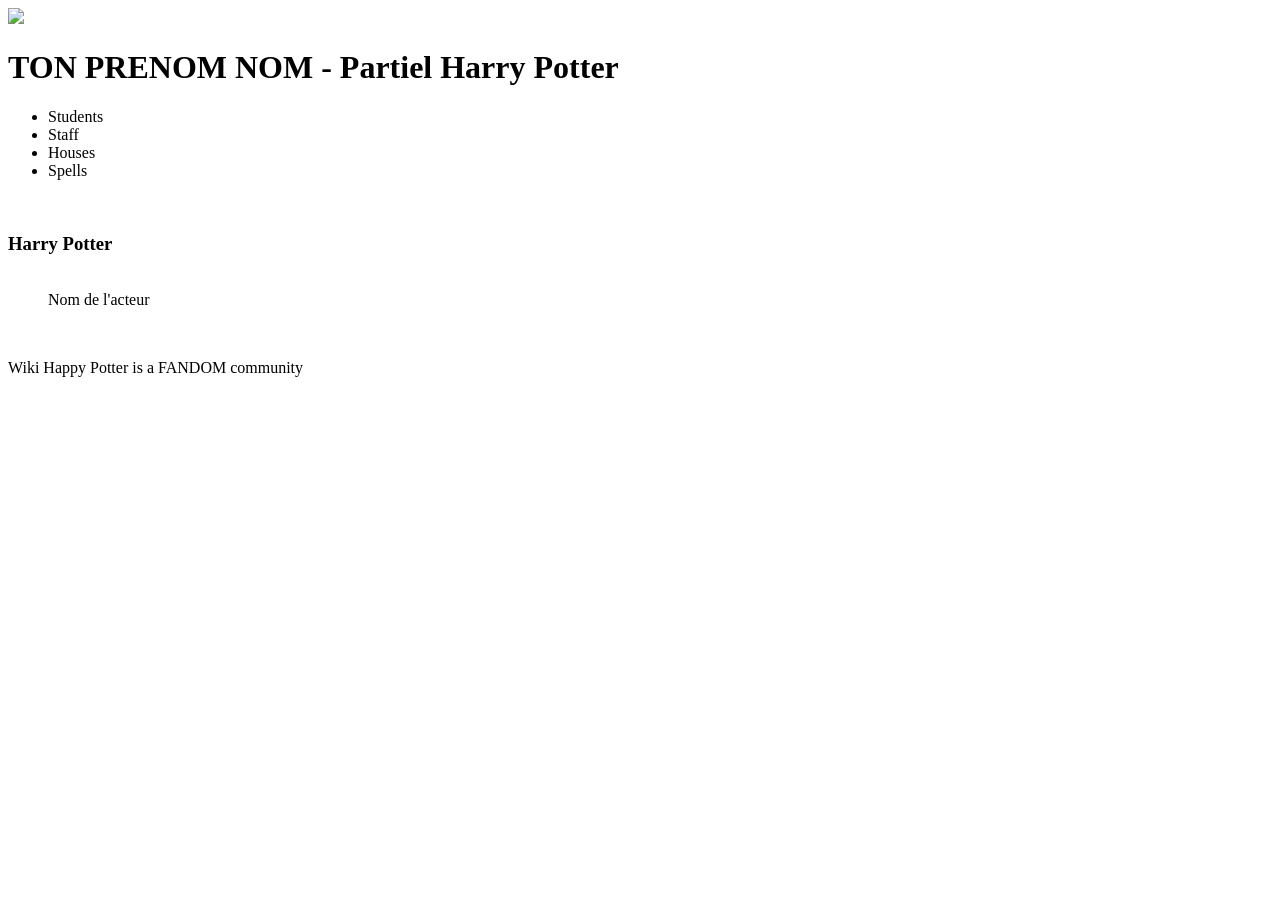
==== details.html @ 6d4cf0d5 "test" ====
<!DOCTYPE html>
<html lang="en">
  <head>
    <meta charset="UTF-8" />
    <meta name="viewport" content="width=device-width, initial-scale=1.0" />
        <link rel="stylesheet" href="./css/style.css" />
    <title>TON PRENOM NOM - Partiel Harry Potter</title>
  </head>
  <body class="page_perso">
    <header class="header">
      <div class="header__right">
        <a href="index.html">
        <img src="./images/logo/logo.png" />
    </a>
 </div>
      <div class="header__left">
        <h1>TON PRENOM NOM - Partiel Harry Potter</h1>
        <ul>
          <li>Students</li>
          <li>Staff</li>
          <li>Houses</li>
          <li>Spells</li>
        </ul>
        <img src="./images/menu.png" alt="" srcset="" />
      </div>
    </header>
    <main>
      <section>
        <h3>Harry Potter</h3>
        <div class="perso">
          <figure class="perso__left">
            <img src="./images/characters/harry.webp" alt="" srcset="" />
            <figcaption>Nom de l'acteur</figcaption>
          </figure>
          <div class="perso__right">
            
        </div>
      </section>
      <section class="house__perso">
        <img src="./images/logo/Gryffindor.png" alt="" srcset="" />
      </section>
    </main>
    <footer>
      <p>Wiki Happy Potter is a FANDOM community</p>
    </footer>
  </body>
</html>
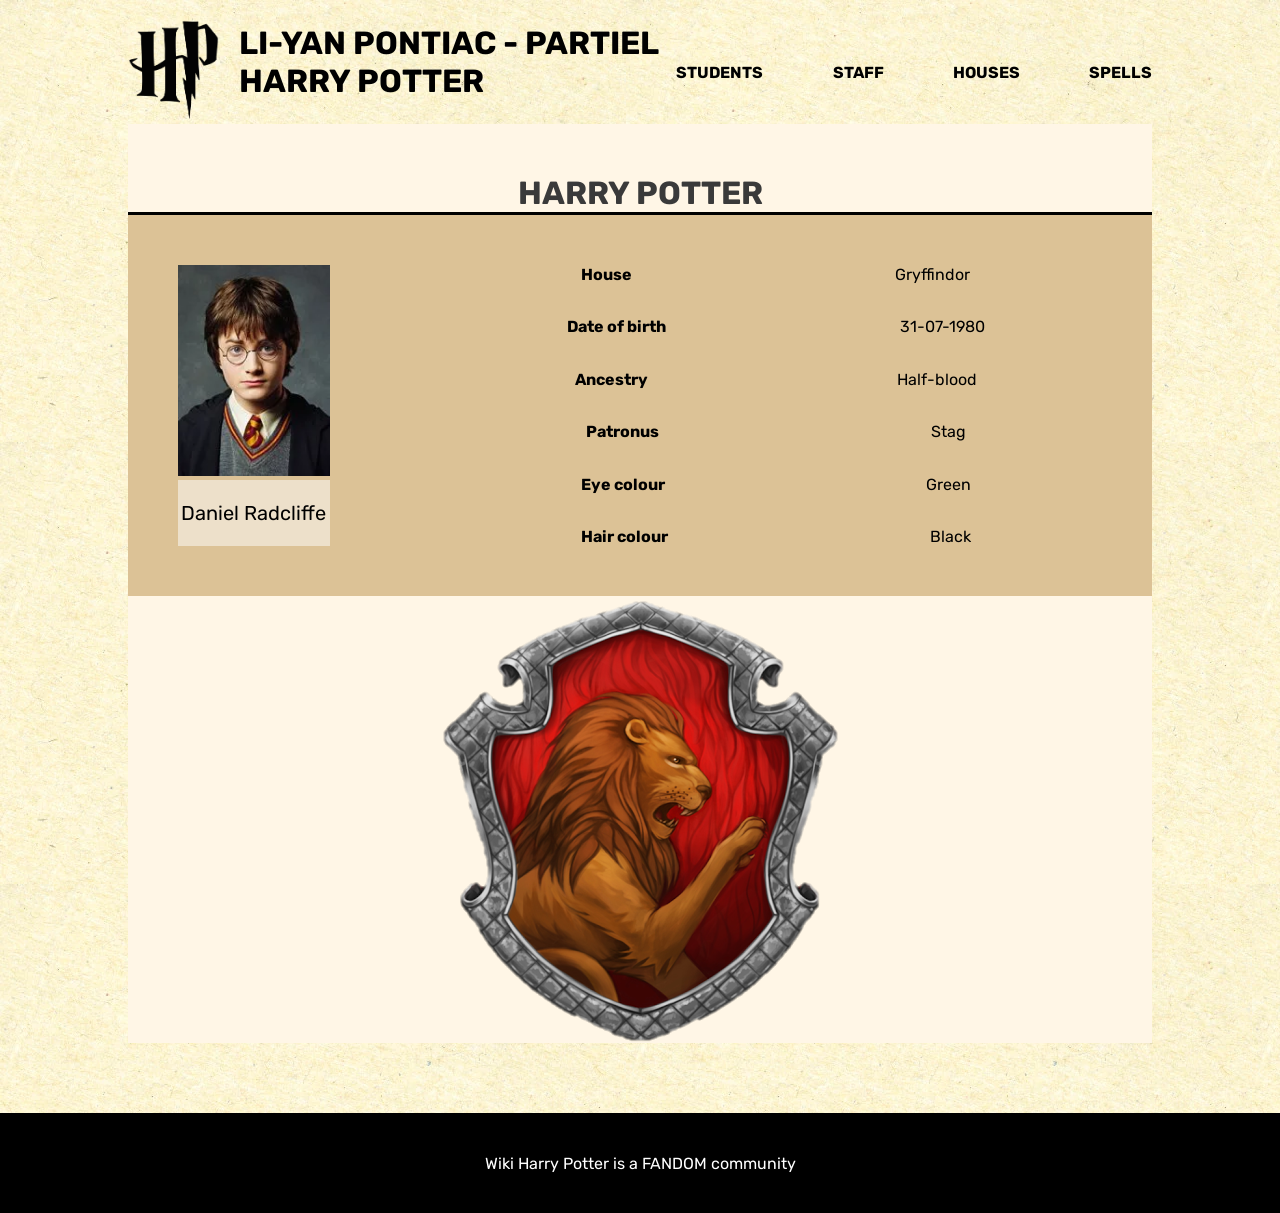
==== commit 0f9631e2: "niveau 1" ====
--- a/details.html
+++ b/details.html
@@ -3,45 +3,72 @@
   <head>
     <meta charset="UTF-8" />
     <meta name="viewport" content="width=device-width, initial-scale=1.0" />
-        <link rel="stylesheet" href="./css/style.css" />
-    <title>TON PRENOM NOM - Partiel Harry Potter</title>
+    <link rel="stylesheet" href="./css/style.css" />
+    <title>Li-Yan Pontiac - Partiel Harry Potter</title>
   </head>
   <body class="page_perso">
     <header class="header">
       <div class="header__right">
         <a href="index.html">
-        <img src="./images/logo/logo.png" />
-    </a>
- </div>
+          <img src="./images/logo/logo.png" alt="Logo" />
+        </a>
+      </div>
       <div class="header__left">
-        <h1>TON PRENOM NOM - Partiel Harry Potter</h1>
+        <h1>Li-Yan Pontiac - Partiel Harry Potter</h1>
         <ul>
           <li>Students</li>
           <li>Staff</li>
           <li>Houses</li>
           <li>Spells</li>
         </ul>
-        <img src="./images/menu.png" alt="" srcset="" />
+        <img src="./images/menu.png" alt="Menu" />
       </div>
     </header>
+
     <main>
       <section>
         <h3>Harry Potter</h3>
         <div class="perso">
           <figure class="perso__left">
-            <img src="./images/characters/harry.webp" alt="" srcset="" />
-            <figcaption>Nom de l'acteur</figcaption>
+            <img src="./images/characters/harry.webp" alt="Harry Potter" />
+            <figcaption>Daniel Radcliffe</figcaption>
           </figure>
           <div class="perso__right">
-            
+            <div>
+              <p class="attr">House</p>
+              <p>Gryffindor</p>
+            </div>
+            <div>
+              <p class="attr">Date of birth</p>
+              <p>31-07-1980</p>
+            </div>
+            <div>
+              <p class="attr">Ancestry</p>
+              <p>Half-blood</p>
+            </div>
+            <div>
+              <p class="attr">Patronus</p>
+              <p>Stag</p>
+            </div>
+            <div>
+              <p class="attr">Eye colour</p>
+              <p>Green</p>
+            </div>
+            <div>
+              <p class="attr">Hair colour</p>
+              <p>Black</p>
+            </div>
+          </div>
         </div>
       </section>
+
       <section class="house__perso">
-        <img src="./images/logo/Gryffindor.png" alt="" srcset="" />
+        <img src="./images/logo/Gryffindor.png" alt="Gryffindor" />
       </section>
     </main>
+
     <footer>
-      <p>Wiki Happy Potter is a FANDOM community</p>
+      <p>Wiki Harry Potter is a FANDOM community</p>
     </footer>
   </body>
-</html>
+</html>
--- a/css/style.css
+++ b/css/style.css
@@ -0,0 +1,229 @@
+:root {
+  --light: #fff6e6;
+  --darkGrey: #3a3a3a;
+  --gold: #b99049;
+  --red: #b71713;
+  --green: #124b10;
+  --blue: #078cb1;
+  --yellow: #e1b50c;
+}
+
+@font-face {
+  font-family: "Rubik";
+  src: url("./../font/Rubik-Regular.ttf");
+}
+@font-face {
+  font-family: "Rubik";
+  src: url("./../font/Rubik-Bold.ttf");
+  font-weight: bold;
+}
+
+* {
+  margin: 0;
+  padding: 0;
+  box-sizing: border-box;
+}
+
+body {
+  background: url("./../images/bgHP.webp") repeat;
+  font-family: "Rubik";
+}
+
+main {
+  background-color: var(--light);
+  max-width: 1024px;
+  margin: auto;
+  margin-bottom: 70px;
+}
+main h3 {
+  text-transform: uppercase;
+  border-bottom: 3px solid black;
+  text-align: center;
+  color: var(--darkGrey);
+  font-family: Rubik;
+  font-size: 32px;
+  font-style: normal;
+  font-weight: 700;
+  line-height: normal;
+  padding-top: 10px;
+}
+main h2 {
+  color: var(--darkGrey);
+  text-align: center;
+  font-family: Roboto;
+  font-size: 40px;
+  font-style: normal;
+  font-weight: 400;
+  line-height: normal;
+  margin-bottom: 54px;
+}
+
+footer {
+  background-color: #000;
+  height: 100px;
+  display: flex;
+  justify-content: center;
+  align-items: center;
+}
+footer p {
+  text-align: center;
+  color: #fff;
+}
+
+.header {
+  display: flex;
+  max-width: 1024px;
+  margin: auto;
+  margin-top: 20px;
+}
+.header h1 {
+  margin-bottom: 20px;
+}
+.header__right img {
+  height: 100px;
+  margin-right: 20px;
+}
+.header__left {
+  width: 100%;
+  display: flex;
+  align-items: center;
+  text-transform: uppercase;
+}
+.header__left ul {
+  display: flex;
+  justify-content: space-between;
+  width: 80%;
+}
+.header__left ul li {
+  list-style: none;
+  font-weight: bold;
+}
+.header__left img {
+  display: none;
+}
+
+.houses {
+  display: flex;
+  justify-content: space-around;
+  background: rgba(185, 144, 73, 0.5);
+  padding: 30px;
+  flex-wrap: wrap;
+}
+.houses > div {
+  border-radius: 140px;
+  width: 140px;
+  height: 140px;
+  text-align: center;
+  display: flex;
+  align-items: center;
+  justify-content: center;
+}
+.houses > div:hover {
+  background: #fff6e6;
+}
+.houses img {
+  width: 121px;
+  height: 136px;
+  object-fit: contain;
+}
+
+.characters {
+  display: flex;
+  justify-content: space-around;
+  flex-wrap: wrap;
+  padding: 30px;
+}
+.characters > div {
+  width: 25%;
+  padding: 20px 10px;
+  box-sizing: border-box;
+  text-align: center;
+}
+.characters a {
+  text-decoration: none;
+  display: inline-block;
+}
+.characters img {
+  width: 150px;
+  height: 150px;
+  border-radius: 150px;
+  border: 8px solid var(--gold);
+  box-shadow: 0px 4px 4px 0px rgba(0, 0, 0, 0.25);
+  object-fit: cover;
+  display: inline-block;
+}
+.characters p {
+  text-align: center;
+  color: var(--gold);
+  margin-top: 10px;
+  font-weight: bold;
+}
+
+.page_perso h3 {
+  padding: 50px 50px 0 50px;
+}
+.page_perso .perso {
+  background: rgba(185, 144, 73, 0.5);
+  padding: 50px;
+  display: flex;
+}
+.page_perso .perso__right {
+  display: flex;
+  flex-direction: column;
+  justify-content: space-between;
+  width: 100%;
+}
+.page_perso .perso__right > div {
+  display: flex;
+  justify-content: space-around;
+}
+.page_perso .perso__right p.attr {
+  font-weight: bold;
+}
+.page_perso figure {
+  width: 215px;
+  margin-right: 120px;
+}
+.page_perso figure img {
+  width: 100%;
+}
+.page_perso figure figcaption {
+  background: rgba(255, 255, 255, 0.5);
+  display: flex;
+  align-items: center;
+  height: 66px;
+  justify-content: center;
+  font-size: 20px;
+}
+.page_perso .house__perso {
+  display: flex;
+  justify-content: center;
+  align-items: center;
+}
+
+@media screen and (max-width: 425px) {
+  header {
+    width: 90%;
+  }
+  header h1,
+  header ul {
+    display: none !important;
+  }
+  header .header__left {
+    display: flex;
+    justify-content: flex-end;
+  }
+  header .header__left img {
+    display: block !important;
+    height: 70px;
+  }
+
+  .houses {
+    flex-direction: column;
+    align-items: center;
+  }
+
+  .characters > div {
+    width: 50%;
+  }
+}
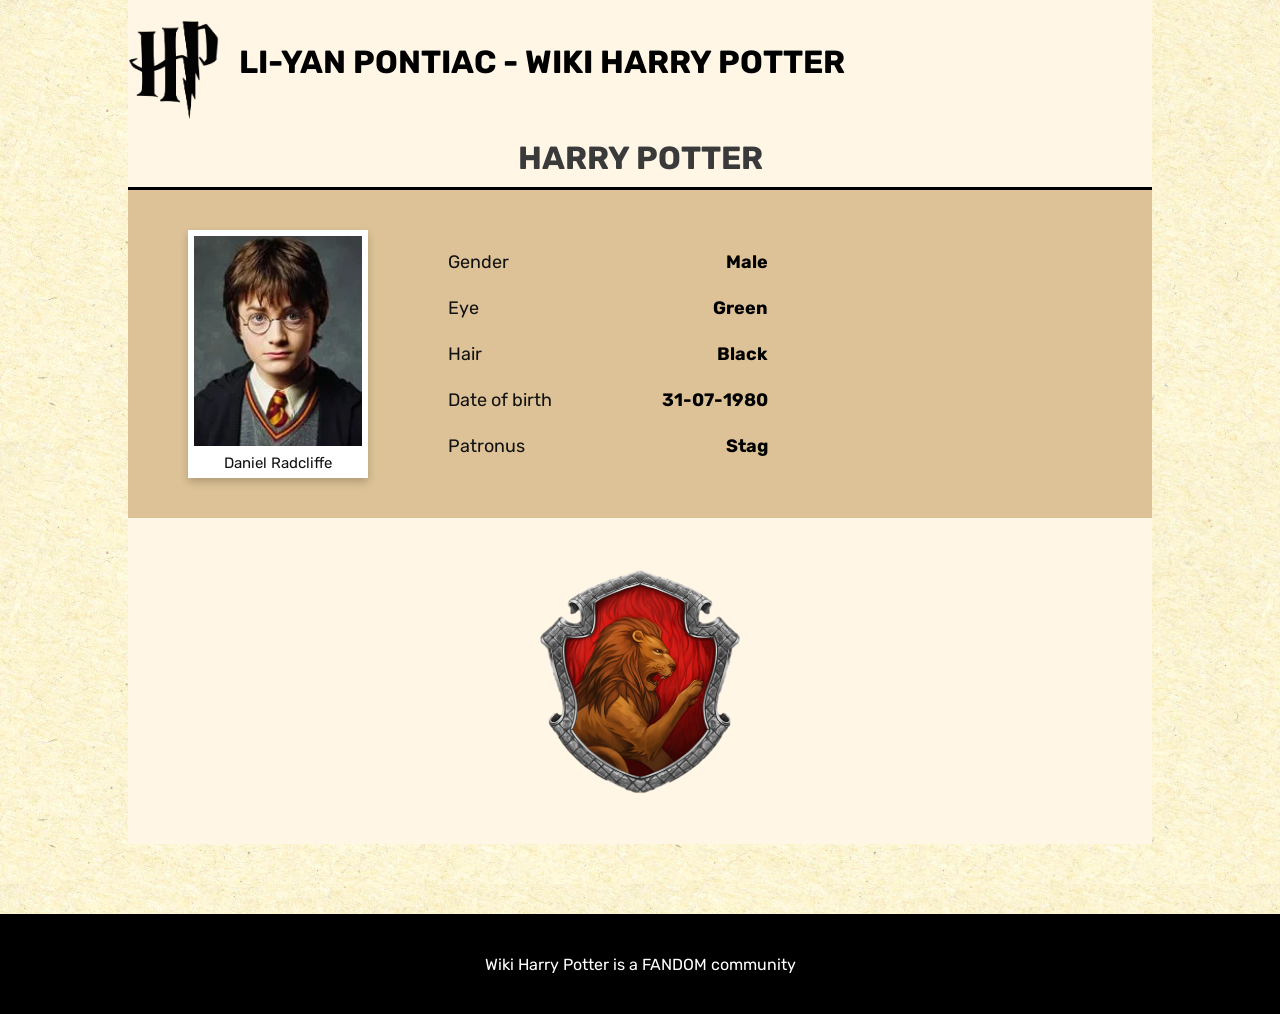
==== commit 0b9f27d1: "niveau 2" ====
--- a/details.html
+++ b/details.html
@@ -7,27 +7,21 @@
     <title>Li-Yan Pontiac - Partiel Harry Potter</title>
   </head>
   <body class="page_perso">
-    <header class="header">
-      <div class="header__right">
-        <a href="index.html">
-          <img src="./images/logo/logo.png" alt="Logo" />
-        </a>
-      </div>
-      <div class="header__left">
-        <h1>Li-Yan Pontiac - Partiel Harry Potter</h1>
-        <ul>
-          <li>Students</li>
-          <li>Staff</li>
-          <li>Houses</li>
-          <li>Spells</li>
-        </ul>
-        <img src="./images/menu.png" alt="Menu" />
-      </div>
-    </header>
+    <main>
+      <header class="header">
+        <div class="header__right">
+          <a href="index.html">
+            <img src="./images/logo/logo.png" alt="Logo HP" />
+          </a>
+        </div>
+        <div class="header__left">
+          <h1>Li-Yan Pontiac - Wiki Harry Potter</h1>
+          <img src="./images/menu.png" alt="" />
+        </div>
+      </header>
 
-    <main>
       <section>
-        <h3>Harry Potter</h3>
+        <h3>HARRY POTTER</h3>
         <div class="perso">
           <figure class="perso__left">
             <img src="./images/characters/harry.webp" alt="Harry Potter" />
@@ -35,35 +29,31 @@
           </figure>
           <div class="perso__right">
             <div>
-              <p class="attr">House</p>
-              <p>Gryffindor</p>
+              <p>Gender</p>
+              <p class="attr">Male</p>
             </div>
             <div>
-              <p class="attr">Date of birth</p>
-              <p>31-07-1980</p>
+              <p>Eye</p>
+              <p class="attr">Green</p>
             </div>
             <div>
-              <p class="attr">Ancestry</p>
-              <p>Half-blood</p>
+              <p>Hair</p>
+              <p class="attr">Black</p>
             </div>
             <div>
-              <p class="attr">Patronus</p>
-              <p>Stag</p>
+              <p>Date of birth</p>
+              <p class="attr">31-07-1980</p>
             </div>
             <div>
-              <p class="attr">Eye colour</p>
-              <p>Green</p>
-            </div>
-            <div>
-              <p class="attr">Hair colour</p>
-              <p>Black</p>
+              <p>Patronus</p>
+              <p class="attr">Stag</p>
             </div>
           </div>
         </div>
       </section>
 
       <section class="house__perso">
-        <img src="./images/logo/Gryffindor.png" alt="Gryffindor" />
+        <img src="./images/logo/Gryffindor.png"  />
       </section>
     </main>
 
--- a/css/style.css
+++ b/css/style.css
@@ -22,11 +22,12 @@
   margin: 0;
   padding: 0;
   box-sizing: border-box;
+  font-family: "Rubik", sans-serif;
 }
 
 body {
   background: url("./../images/bgHP.webp") repeat;
-  font-family: "Rubik";
+  font-family: "Rubik", sans-serif;
 }
 
 main {
@@ -35,24 +36,25 @@
   margin: auto;
   margin-bottom: 70px;
 }
+
 main h3 {
   text-transform: uppercase;
   border-bottom: 3px solid black;
   text-align: center;
   color: var(--darkGrey);
-  font-family: Rubik;
+  font-family: "Rubik", sans-serif;
   font-size: 32px;
-  font-style: normal;
   font-weight: 700;
   line-height: normal;
-  padding-top: 10px;
-}
+  padding-top: 15px;
+  padding-bottom: 10px;
+}
+
 main h2 {
   color: var(--darkGrey);
   text-align: center;
-  font-family: Roboto;
+  font-family: "Rubik", sans-serif;
   font-size: 40px;
-  font-style: normal;
   font-weight: 400;
   line-height: normal;
   margin-bottom: 54px;
@@ -65,39 +67,48 @@
   justify-content: center;
   align-items: center;
 }
+
 footer p {
   text-align: center;
   color: #fff;
+  font-family: "Rubik", sans-serif;
 }
 
 .header {
   display: flex;
   max-width: 1024px;
   margin: auto;
-  margin-top: 20px;
-}
+  padding-top: 20px;
+}
+
 .header h1 {
   margin-bottom: 20px;
-}
+  font-family: "Rubik", sans-serif;
+}
+
 .header__right img {
   height: 100px;
   margin-right: 20px;
 }
+
 .header__left {
   width: 100%;
   display: flex;
   align-items: center;
   text-transform: uppercase;
 }
+
 .header__left ul {
   display: flex;
   justify-content: space-between;
   width: 80%;
 }
+
 .header__left ul li {
   list-style: none;
   font-weight: bold;
 }
+
 .header__left img {
   display: none;
 }
@@ -109,6 +120,7 @@
   padding: 30px;
   flex-wrap: wrap;
 }
+
 .houses > div {
   border-radius: 140px;
   width: 140px;
@@ -118,9 +130,11 @@
   align-items: center;
   justify-content: center;
 }
+
 .houses > div:hover {
   background: #fff6e6;
 }
+
 .houses img {
   width: 121px;
   height: 136px;
@@ -133,16 +147,21 @@
   flex-wrap: wrap;
   padding: 30px;
 }
+
 .characters > div {
   width: 25%;
   padding: 20px 10px;
   box-sizing: border-box;
   text-align: center;
-}
+  cursor: pointer;
+}
+
 .characters a {
   text-decoration: none;
-  display: inline-block;
-}
+  display: block;
+  color: inherit;
+}
+
 .characters img {
   width: 150px;
   height: 150px;
@@ -151,68 +170,133 @@
   box-shadow: 0px 4px 4px 0px rgba(0, 0, 0, 0.25);
   object-fit: cover;
   display: inline-block;
-}
+  transition: 0.3s;
+}
+
 .characters p {
   text-align: center;
   color: var(--gold);
   margin-top: 10px;
   font-weight: bold;
-}
-
-.page_perso h3 {
-  padding: 50px 50px 0 50px;
-}
+  font-family: "Rubik", sans-serif;
+  transition: 0.3s;
+}
+
+.characters > div:nth-child(1):hover img {
+  border-color: var(--red);
+}
+.characters > div:nth-child(1):hover p {
+  color: var(--red);
+}
+
+.characters > div:nth-child(4):hover img {
+  border-color: var(--green);
+}
+.characters > div:nth-child(4):hover p {
+  color: var(--green);
+}
+
+.characters > div:nth-child(5):hover img {
+  border-color: var(--blue);
+}
+.characters > div:nth-child(5):hover p {
+  color: var(--blue);
+}
+
+.characters > div:nth-child(8):hover img {
+  border-color: var(--yellow);
+}
+.characters > div:nth-child(8):hover p {
+  color: var(--yellow);
+}
+
 .page_perso .perso {
   background: rgba(185, 144, 73, 0.5);
-  padding: 50px;
-  display: flex;
-}
+  padding: 40px 60px;
+  display: flex;
+  align-items: center;
+  gap: 80px;
+}
+
+.page_perso figure {
+  width: 180px;
+  background: #fff;
+  padding: 6px;
+  box-shadow: 0px 4px 8px rgba(0, 0, 0, 0.2);
+}
+
+.page_perso figure img {
+  width: 100%;
+  height: 210px;
+  object-fit: cover;
+  display: block;
+}
+
+.page_perso figure figcaption {
+  background: #fff;
+  color: #111;
+  display: flex;
+  align-items: center;
+  justify-content: center;
+  padding-top: 8px;
+  font-size: 15px;
+  font-weight: normal;
+  font-family: "Rubik", sans-serif;
+  text-align: center;
+}
+
 .page_perso .perso__right {
   display: flex;
   flex-direction: column;
+  gap: 24px;
+  width: 320px;
+}
+
+.page_perso .perso__right > div {
+  display: flex;
   justify-content: space-between;
-  width: 100%;
-}
-.page_perso .perso__right > div {
-  display: flex;
-  justify-content: space-around;
-}
+  align-items: center;
+  font-size: 18px;
+}
+
+.page_perso .perso__right p {
+  font-family: "Rubik", sans-serif;
+  color: #111;
+}
+
 .page_perso .perso__right p.attr {
   font-weight: bold;
-}
-.page_perso figure {
-  width: 215px;
-  margin-right: 120px;
-}
-.page_perso figure img {
-  width: 100%;
-}
-.page_perso figure figcaption {
-  background: rgba(255, 255, 255, 0.5);
-  display: flex;
-  align-items: center;
-  height: 66px;
+  font-family: "Rubik", sans-serif;
+  color: #000;
+}
+
+.page_perso .house__perso {
+  display: flex;
   justify-content: center;
-  font-size: 20px;
-}
-.page_perso .house__perso {
-  display: flex;
-  justify-content: center;
-  align-items: center;
+  align-items: center;
+  padding: 50px 0;
+}
+
+.page_perso .house__perso img {
+  width: 200px;
+  height: auto;
 }
 
 @media screen and (max-width: 425px) {
   header {
     width: 90%;
   }
+
   header h1,
   header ul {
     display: none !important;
   }
+
   header .header__left {
     display: flex;
     justify-content: flex-end;
   }
+
   header .header__left img {
     display: block !important;
     height: 70px;
@@ -226,4 +310,10 @@
   .characters > div {
     width: 50%;
   }
+
+  .page_perso .perso {
+    flex-direction: column;
+    gap: 30px;
+    padding: 30px 20px;
+  }
 }
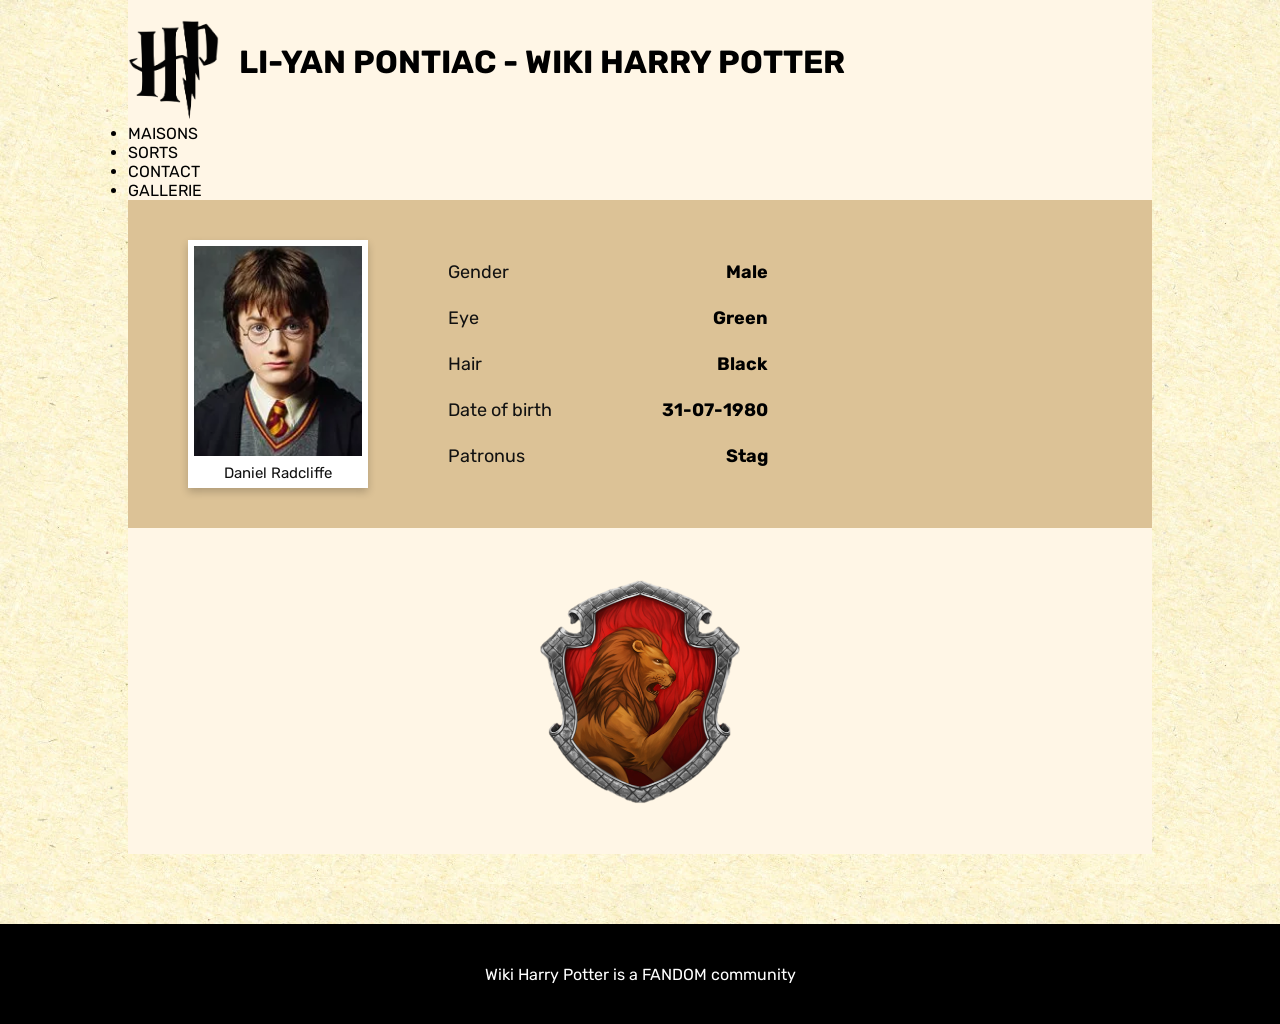
==== commit 6c0e94b7: "niveau 3" ====
--- a/details.html
+++ b/details.html
@@ -16,12 +16,18 @@
         </div>
         <div class="header__left">
           <h1>Li-Yan Pontiac - Wiki Harry Potter</h1>
-          <img src="./images/menu.png" alt="" />
+          <img src="./images/menu.png" alt="Menu" id="menu-btn" />
         </div>
       </header>
 
+      <ul class="nav-menu">
+        <li>MAISONS</li>
+        <li>SORTS</li>
+        <li>CONTACT</li>
+        <li>GALLERIE</li>
+      </ul>
+
       <section>
-        <h3>HARRY POTTER</h3>
         <div class="perso">
           <figure class="perso__left">
             <img src="./images/characters/harry.webp" alt="Harry Potter" />
@@ -53,12 +59,14 @@
       </section>
 
       <section class="house__perso">
-        <img src="./images/logo/Gryffindor.png"  />
+        <img src="./images/logo/Gryffindor.png" alt="Gryffindor" />
       </section>
     </main>
 
     <footer>
       <p>Wiki Harry Potter is a FANDOM community</p>
     </footer>
+
+    <script src="./js/script.js"></script>
   </body>
 </html>
--- a/css/style.css
+++ b/css/style.css
@@ -182,31 +182,31 @@
   transition: 0.3s;
 }
 
-.characters > div:nth-child(1):hover img {
+.characters > div.Gryffindor:hover img {
   border-color: var(--red);
 }
-.characters > div:nth-child(1):hover p {
+.characters > div.Gryffindor:hover p {
   color: var(--red);
 }
 
-.characters > div:nth-child(4):hover img {
+.characters > div.Slytherin:hover img {
   border-color: var(--green);
 }
-.characters > div:nth-child(4):hover p {
+.characters > div.Slytherin:hover p {
   color: var(--green);
 }
 
-.characters > div:nth-child(5):hover img {
+.characters > div.Ravenclaw:hover img {
   border-color: var(--blue);
 }
-.characters > div:nth-child(5):hover p {
+.characters > div.Ravenclaw:hover p {
   color: var(--blue);
 }
 
-.characters > div:nth-child(8):hover img {
+.characters > div.Hufflepuff:hover img {
   border-color: var(--yellow);
 }
-.characters > div:nth-child(8):hover p {
+.characters > div.Hufflepuff:hover p {
   color: var(--yellow);
 }
 
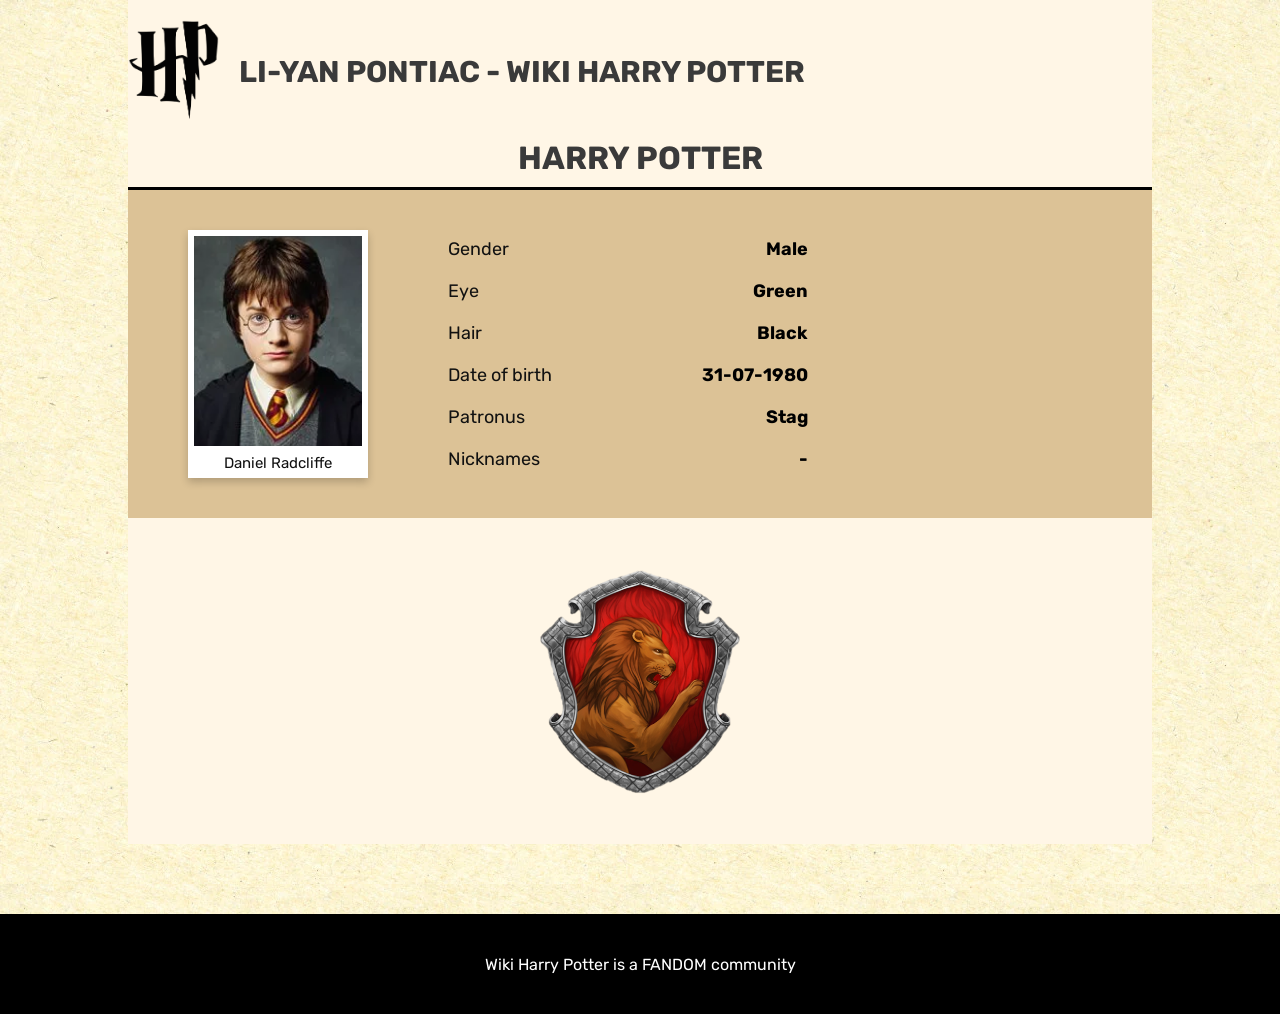
==== commit be811501: "niveau 4" ====
--- a/details.html
+++ b/details.html
@@ -1,10 +1,10 @@
 <!DOCTYPE html>
-<html lang="en">
+<html lang="fr">
   <head>
     <meta charset="UTF-8" />
     <meta name="viewport" content="width=device-width, initial-scale=1.0" />
     <link rel="stylesheet" href="./css/style.css" />
-    <title>Li-Yan Pontiac - Partiel Harry Potter</title>
+    <title>Li-Yan Pontiac - Wiki Harry Potter</title>
   </head>
   <body class="page_perso">
     <main>
@@ -15,12 +15,12 @@
           </a>
         </div>
         <div class="header__left">
-          <h1>Li-Yan Pontiac - Wiki Harry Potter</h1>
+          <h2>Li-Yan Pontiac - Wiki Harry Potter</h2>
           <img src="./images/menu.png" alt="Menu" id="menu-btn" />
         </div>
       </header>
 
-      <ul class="nav-menu">
+      <ul class="nav-menu" id="nav-menu">
         <li>MAISONS</li>
         <li>SORTS</li>
         <li>CONTACT</li>
@@ -28,38 +28,43 @@
       </ul>
 
       <section>
+        <h3 id="char-name-title">HARRY POTTER</h3>
         <div class="perso">
           <figure class="perso__left">
-            <img src="./images/characters/harry.webp" alt="Harry Potter" />
-            <figcaption>Daniel Radcliffe</figcaption>
+            <img id="char-img" src="./images/characters/harry.webp" alt="Harry Potter" />
+            <figcaption id="char-actor">Daniel Radcliffe</figcaption>
           </figure>
           <div class="perso__right">
             <div>
               <p>Gender</p>
-              <p class="attr">Male</p>
+              <p class="attr" id="char-gender">Male</p>
             </div>
             <div>
               <p>Eye</p>
-              <p class="attr">Green</p>
+              <p class="attr" id="char-eye">Green</p>
             </div>
             <div>
               <p>Hair</p>
-              <p class="attr">Black</p>
+              <p class="attr" id="char-hair">Black</p>
             </div>
             <div>
               <p>Date of birth</p>
-              <p class="attr">31-07-1980</p>
+              <p class="attr" id="char-dob">31-07-1980</p>
             </div>
             <div>
               <p>Patronus</p>
-              <p class="attr">Stag</p>
+              <p class="attr" id="char-patronus">Stag</p>
+            </div>
+            <div id="nicknames-row">
+              <p>Nicknames</p>
+              <p class="attr" id="char-nicknames">-</p>
             </div>
           </div>
         </div>
       </section>
 
       <section class="house__perso">
-        <img src="./images/logo/Gryffindor.png" alt="Gryffindor" />
+        <img id="char-house-logo" src="./images/logo/Gryffindor.png" alt="Gryffindor" />
       </section>
     </main>
 
--- a/css/style.css
+++ b/css/style.css
@@ -54,10 +54,9 @@
   color: var(--darkGrey);
   text-align: center;
   font-family: "Rubik", sans-serif;
-  font-size: 40px;
-  font-weight: 400;
+  font-size: 30px;
+  font-weight: bold;
   line-height: normal;
-  margin-bottom: 54px;
 }
 
 footer {
@@ -79,11 +78,18 @@
   max-width: 1024px;
   margin: auto;
   padding-top: 20px;
+  align-items: center;
 }
 
 .header h1 {
   margin-bottom: 20px;
   font-family: "Rubik", sans-serif;
+  font-weight: normal;
+}
+
+.page_perso .header h1,
+.page_perso .header h2 {
+  font-weight: bold;
 }
 
 .header__right img {
@@ -95,22 +101,32 @@
   width: 100%;
   display: flex;
   align-items: center;
+  justify-content: space-between;
   text-transform: uppercase;
-}
-
-.header__left ul {
-  display: flex;
-  justify-content: space-between;
-  width: 80%;
-}
-
-.header__left ul li {
-  list-style: none;
-  font-weight: bold;
 }
 
 .header__left img {
   display: none;
+}
+
+.nav-menu {
+  display: none;
+  list-style: none;
+  text-align: center;
+  padding: 15px 0;
+  gap: 15px;
+}
+
+.nav-menu.open {
+  display: flex;
+  flex-direction: column;
+}
+
+.nav-menu li {
+  font-weight: bold;
+  color: #3a3a3a;
+  cursor: pointer;
+  letter-spacing: 1px;
 }
 
 .houses {
@@ -129,6 +145,7 @@
   display: flex;
   align-items: center;
   justify-content: center;
+  cursor: pointer;
 }
 
 .houses > div:hover {
@@ -210,6 +227,10 @@
   color: var(--yellow);
 }
 
+img.dead {
+  filter: grayscale(100%);
+}
+
 .page_perso .perso {
   background: rgba(185, 144, 73, 0.5);
   padding: 40px 60px;
@@ -248,8 +269,8 @@
 .page_perso .perso__right {
   display: flex;
   flex-direction: column;
-  gap: 24px;
-  width: 320px;
+  gap: 20px;
+  width: 360px;
 }
 
 .page_perso .perso__right > div {
@@ -268,6 +289,8 @@
   font-weight: bold;
   font-family: "Rubik", sans-serif;
   color: #000;
+  text-align: right;
+  max-width: 220px;
 }
 
 .page_perso .house__perso {
@@ -288,7 +311,7 @@
   }
 
   header h1,
-  header ul {
+  header h2 {
     display: none !important;
   }
 
@@ -300,6 +323,7 @@
   header .header__left img {
     display: block !important;
     height: 70px;
+    cursor: pointer;
   }
 
   .houses {
@@ -316,4 +340,8 @@
     gap: 30px;
     padding: 30px 20px;
   }
+
+  .page_perso .perso__right {
+    width: 100%;
+  }
 }
